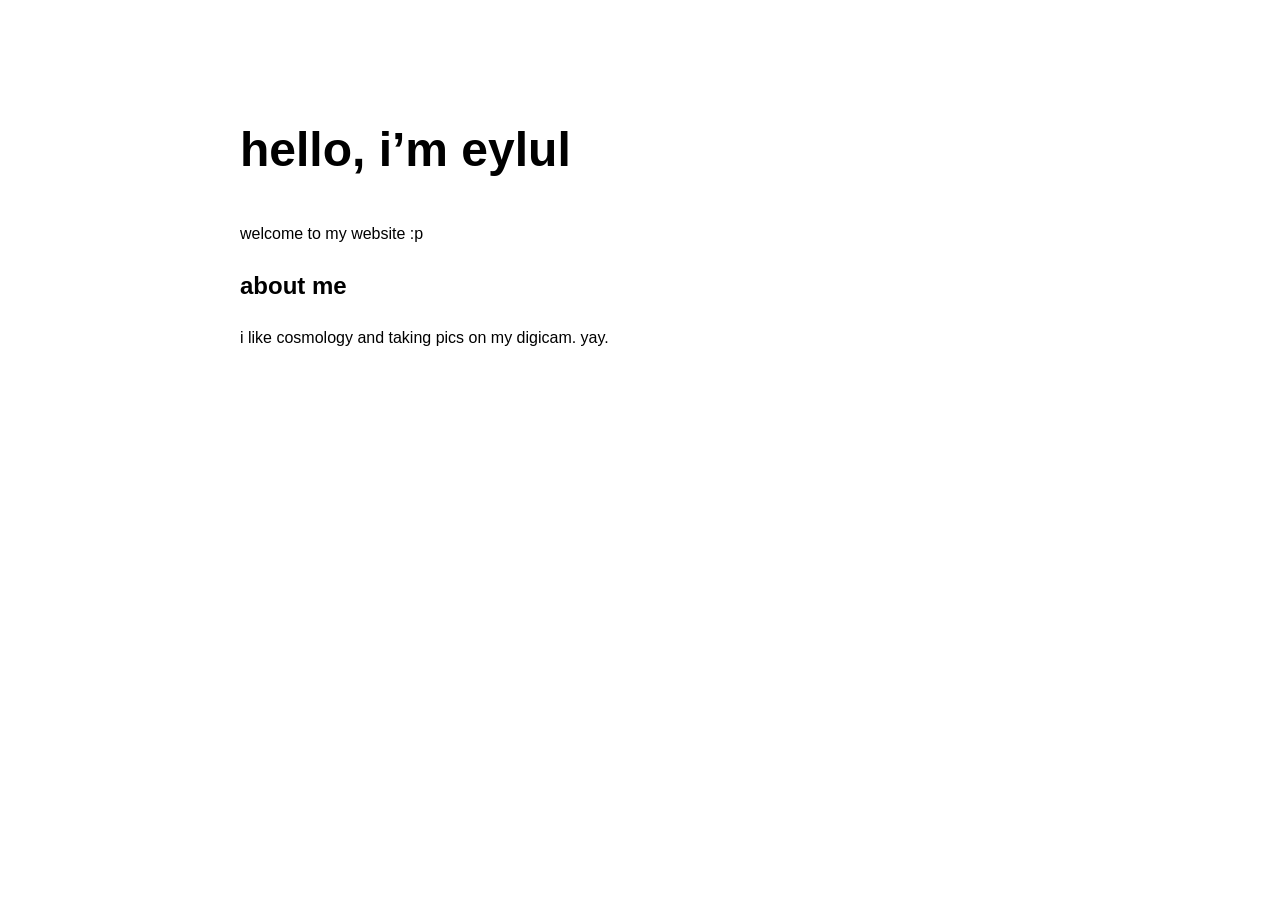
==== index.html @ 3a743888 "Add initial HTML structure" ====
<!DOCTYPE html>
<html lang="en">
<head>
    <meta charset="UTF-8">
    <meta name="viewport" content="width=device-width, initial-scale=1.0">

    <title>My Website</title>

    <style>
        body {
            max-width: 800px;
            margin: 60px auto;
            padding: 20px;
            font-family: Arial, sans-serif;
            line-height: 1.6;
        }

        h1 {
            font-size: 3rem;
        }
    </style>
</head>

<body>
    <h1>hello, i’m eylul</h1>

    <p>welcome to my website :p </p>

    <h2>about me</h2>

    <p>
        i like cosmology and taking pics on my digicam. yay.
    </p>
</body>
</html>
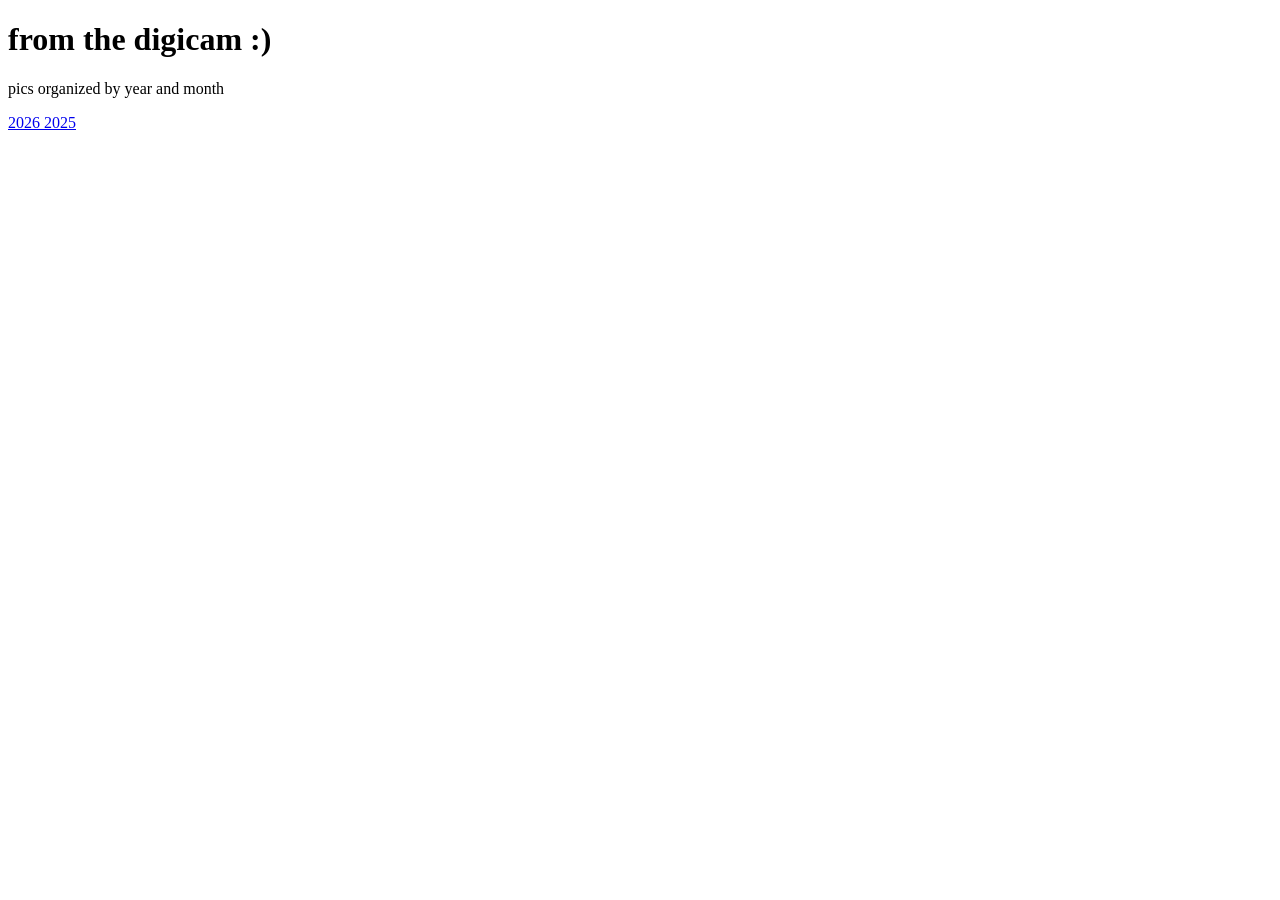
==== commit bfd1d0d4: "Revise index.html with new title and layout Updated the title and added a stylesheet link. Enhanced " ====
--- a/index.html
+++ b/index.html
@@ -4,32 +4,26 @@
     <meta charset="UTF-8">
     <meta name="viewport" content="width=device-width, initial-scale=1.0">
 
-    <title>My Website</title>
-
-    <style>
-        body {
-            max-width: 800px;
-            margin: 60px auto;
-            padding: 20px;
-            font-family: Arial, sans-serif;
-            line-height: 1.6;
-        }
-
-        h1 {
-            font-size: 3rem;
-        }
-    </style>
+    <title>Digicam Archive</title>
+    <link rel="stylesheet" href="style.css">
 </head>
 
 <body>
-    <h1>hello, i’m eylul</h1>
+    <main class="page">
+        <header class="site-header">
+            <h1>from the digicam :) </h1>
+            <p>pics organized by year and month</p>
+        </header>
 
-    <p>welcome to my website :p </p>
+        <section class="navigation-grid">
+            <a class="navigation-card" href="2026/index.html">
+                <span>2026</span>
+            </a>
 
-    <h2>about me</h2>
-
-    <p>
-        i like cosmology and taking pics on my digicam. yay.
-    </p>
+            <a class="navigation-card" href="2025/index.html">
+                <span>2025</span>
+            </a>
+        </section>
+    </main>
 </body>
 </html>
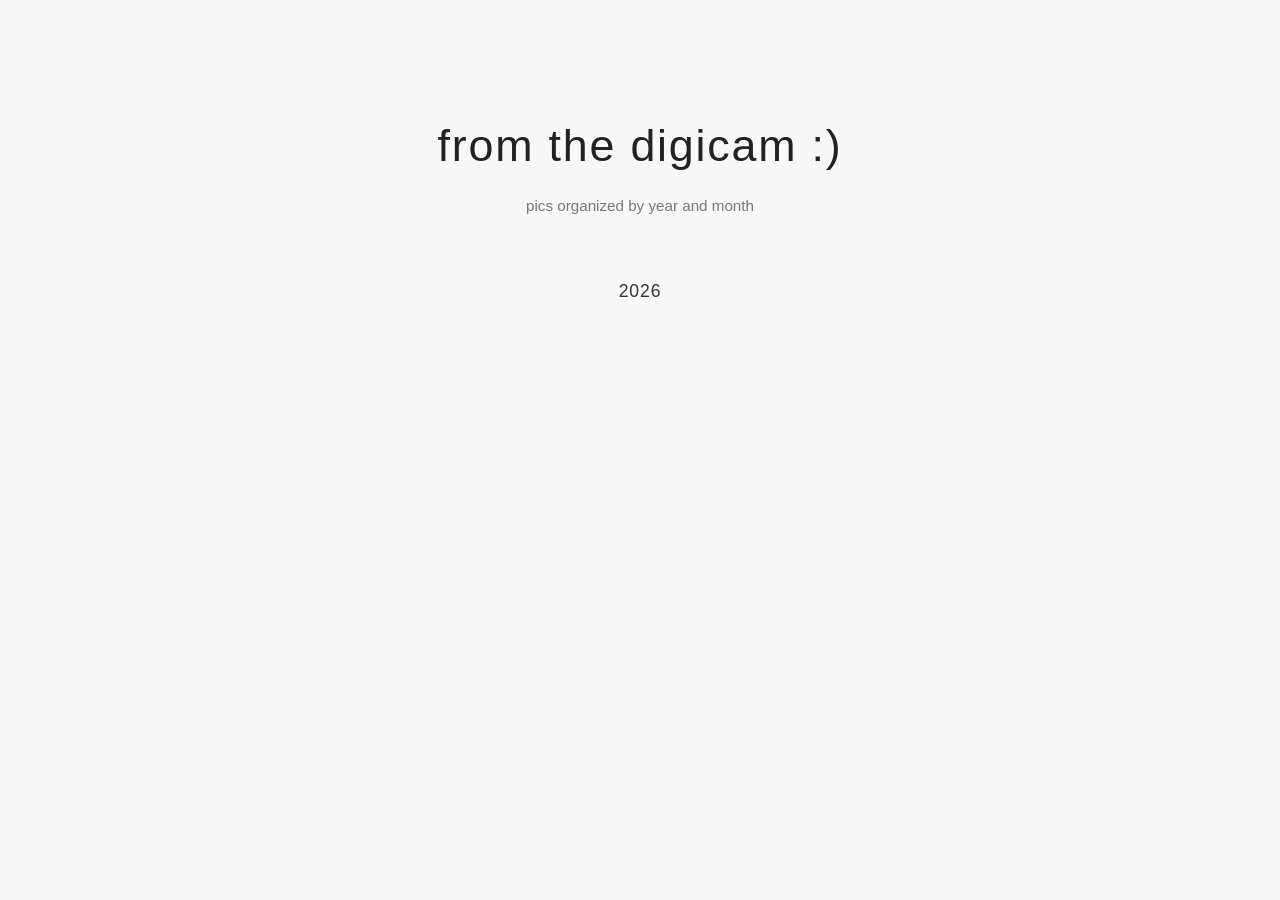
==== commit afb0e27e: "Update index.html" ====
--- a/index.html
+++ b/index.html
@@ -19,10 +19,6 @@
             <a class="navigation-card" href="2026/index.html">
                 <span>2026</span>
             </a>
-
-            <a class="navigation-card" href="2025/index.html">
-                <span>2025</span>
-            </a>
         </section>
     </main>
 </body>
--- a/style.css
+++ b/style.css
@@ -0,0 +1,237 @@
+/* ------------------------------
+   Basic page styling
+------------------------------ */
+
+* {
+    box-sizing: border-box;
+}
+
+html {
+    scroll-behavior: smooth;
+}
+
+body {
+    margin: 0;
+    background-color: #f8f8f6;
+    color: #222;
+    font-family: Arial, Helvetica, sans-serif;
+    font-size: 16px;
+    line-height: 1.6;
+}
+
+a {
+    color: inherit;
+    text-decoration: none;
+}
+
+img {
+    max-width: 100%;
+}
+
+
+/* ------------------------------
+   Main page container
+------------------------------ */
+
+.page {
+    width: min(1100px, 90%);
+    margin: 0 auto;
+    padding: 40px 0 80px;
+}
+
+
+/* ------------------------------
+   Header
+------------------------------ */
+
+.site-header {
+    margin: 70px 0 55px;
+    text-align: center;
+}
+
+.site-header h1 {
+    margin: 0;
+    font-size: clamp(1.8rem, 4vw, 2.8rem);
+    font-weight: 400;
+    letter-spacing: 0.04em;
+}
+
+.site-header p {
+    margin: 12px 0 0;
+    color: #777;
+    font-size: 0.95rem;
+}
+
+
+/* ------------------------------
+   Breadcrumb navigation
+------------------------------ */
+
+.breadcrumb {
+    display: flex;
+    align-items: center;
+    gap: 8px;
+    color: #999;
+    font-size: 0.85rem;
+}
+
+.breadcrumb a {
+    color: #555;
+}
+
+.breadcrumb a:hover {
+    color: #000;
+}
+
+
+/* ------------------------------
+   Year and month navigation
+------------------------------ */
+
+.navigation-grid {
+    display: flex;
+    flex-direction: column;
+    align-items: center;
+    gap: 16px;
+}
+
+.navigation-card {
+    display: inline-block;
+    padding: 4px 8px;
+    color: #333;
+    background: none;
+    border: none;
+    text-align: center;
+    transition:
+        color 0.2s ease,
+        letter-spacing 0.2s ease;
+}
+
+.navigation-card span {
+    font-size: 1.1rem;
+    font-weight: 400;
+    letter-spacing: 0.05em;
+}
+
+.navigation-card:hover {
+    color: #888;
+    letter-spacing: 0.08em;
+}
+
+
+/* ------------------------------
+   Photo gallery
+------------------------------ */
+
+.gallery {
+    display: grid;
+    grid-template-columns: repeat(3, minmax(0, 1fr));
+    gap: 18px;
+    align-items: start;
+}
+
+.gallery figure {
+    margin: 0;
+    background: transparent;
+}
+
+.gallery a {
+    display: block;
+    overflow: hidden;
+}
+
+.gallery img {
+    display: block;
+    width: 100%;
+    height: 320px;
+    object-fit: cover;
+    transition:
+        opacity 0.25s ease,
+        transform 0.25s ease;
+}
+
+.gallery a:hover img {
+    opacity: 0.85;
+    transform: scale(1.01);
+}
+
+
+/* ------------------------------
+   Optional photo captions
+------------------------------ */
+
+.gallery figcaption {
+    margin-top: 8px;
+    color: #777;
+    font-size: 0.8rem;
+    text-align: left;
+}
+
+
+/* ------------------------------
+   Tablet layout
+------------------------------ */
+
+@media (max-width: 850px) {
+    .page {
+        width: 92%;
+    }
+
+    .site-header {
+        margin: 55px 0 45px;
+    }
+
+    .gallery {
+        grid-template-columns: repeat(2, minmax(0, 1fr));
+        gap: 14px;
+    }
+
+    .gallery img {
+        height: 280px;
+    }
+}
+
+
+/* ------------------------------
+   Phone layout
+------------------------------ */
+
+@media (max-width: 550px) {
+    body {
+        font-size: 15px;
+    }
+
+    .page {
+        width: 94%;
+        padding: 25px 0 50px;
+    }
+
+    .site-header {
+        margin: 45px 0 35px;
+    }
+
+    .site-header h1 {
+        font-size: 1.8rem;
+    }
+
+    .site-header p {
+        font-size: 0.9rem;
+    }
+
+    .navigation-grid {
+        gap: 12px;
+    }
+
+    .navigation-card span {
+        font-size: 1rem;
+    }
+
+    .gallery {
+        grid-template-columns: 1fr;
+        gap: 20px;
+    }
+
+    .gallery img {
+        height: auto;
+    }
+}
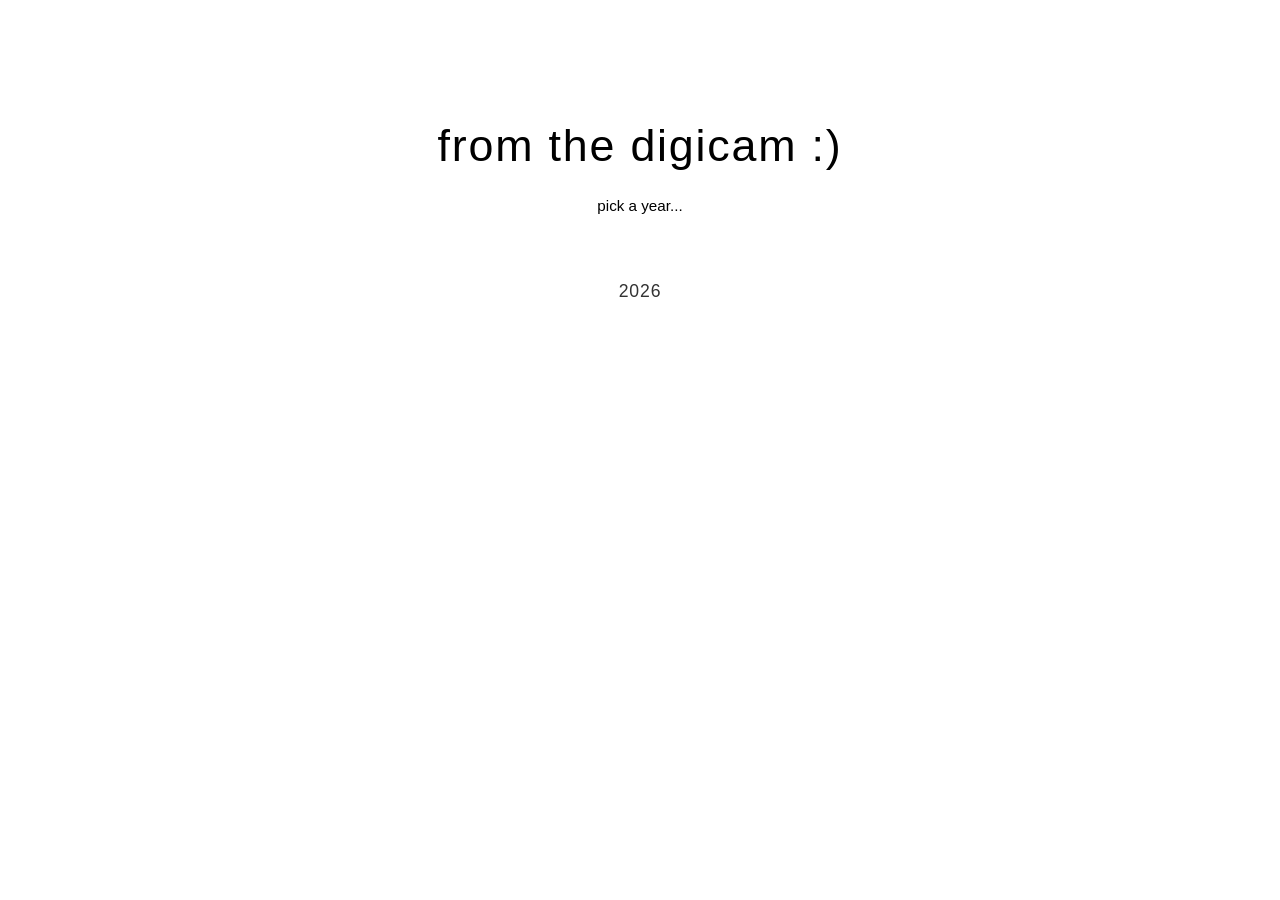
==== commit 539bbd51: "Update title and header text in index.html" ====
--- a/index.html
+++ b/index.html
@@ -4,7 +4,7 @@
     <meta charset="UTF-8">
     <meta name="viewport" content="width=device-width, initial-scale=1.0">
 
-    <title>Digicam Archive</title>
+    <title>digicam archive</title>
     <link rel="stylesheet" href="style.css">
 </head>
 
@@ -12,7 +12,7 @@
     <main class="page">
         <header class="site-header">
             <h1>from the digicam :) </h1>
-            <p>pics organized by year and month</p>
+            <p>pick a year...</p>
         </header>
 
         <section class="navigation-grid">
--- a/style.css
+++ b/style.css
@@ -12,8 +12,8 @@
 
 body {
     margin: 0;
-    background-color: #f8f8f6;
-    color: #222;
+    background-color: #ffffff;
+    color: #000000;
     font-family: Arial, Helvetica, sans-serif;
     font-size: 16px;
     line-height: 1.6;
@@ -52,13 +52,13 @@
 .site-header h1 {
     margin: 0;
     font-size: clamp(1.8rem, 4vw, 2.8rem);
-    font-weight: 400;
+    font-weight: 300;
     letter-spacing: 0.04em;
 }
 
 .site-header p {
     margin: 12px 0 0;
-    color: #777;
+    color: #000000;
     font-size: 0.95rem;
 }
 
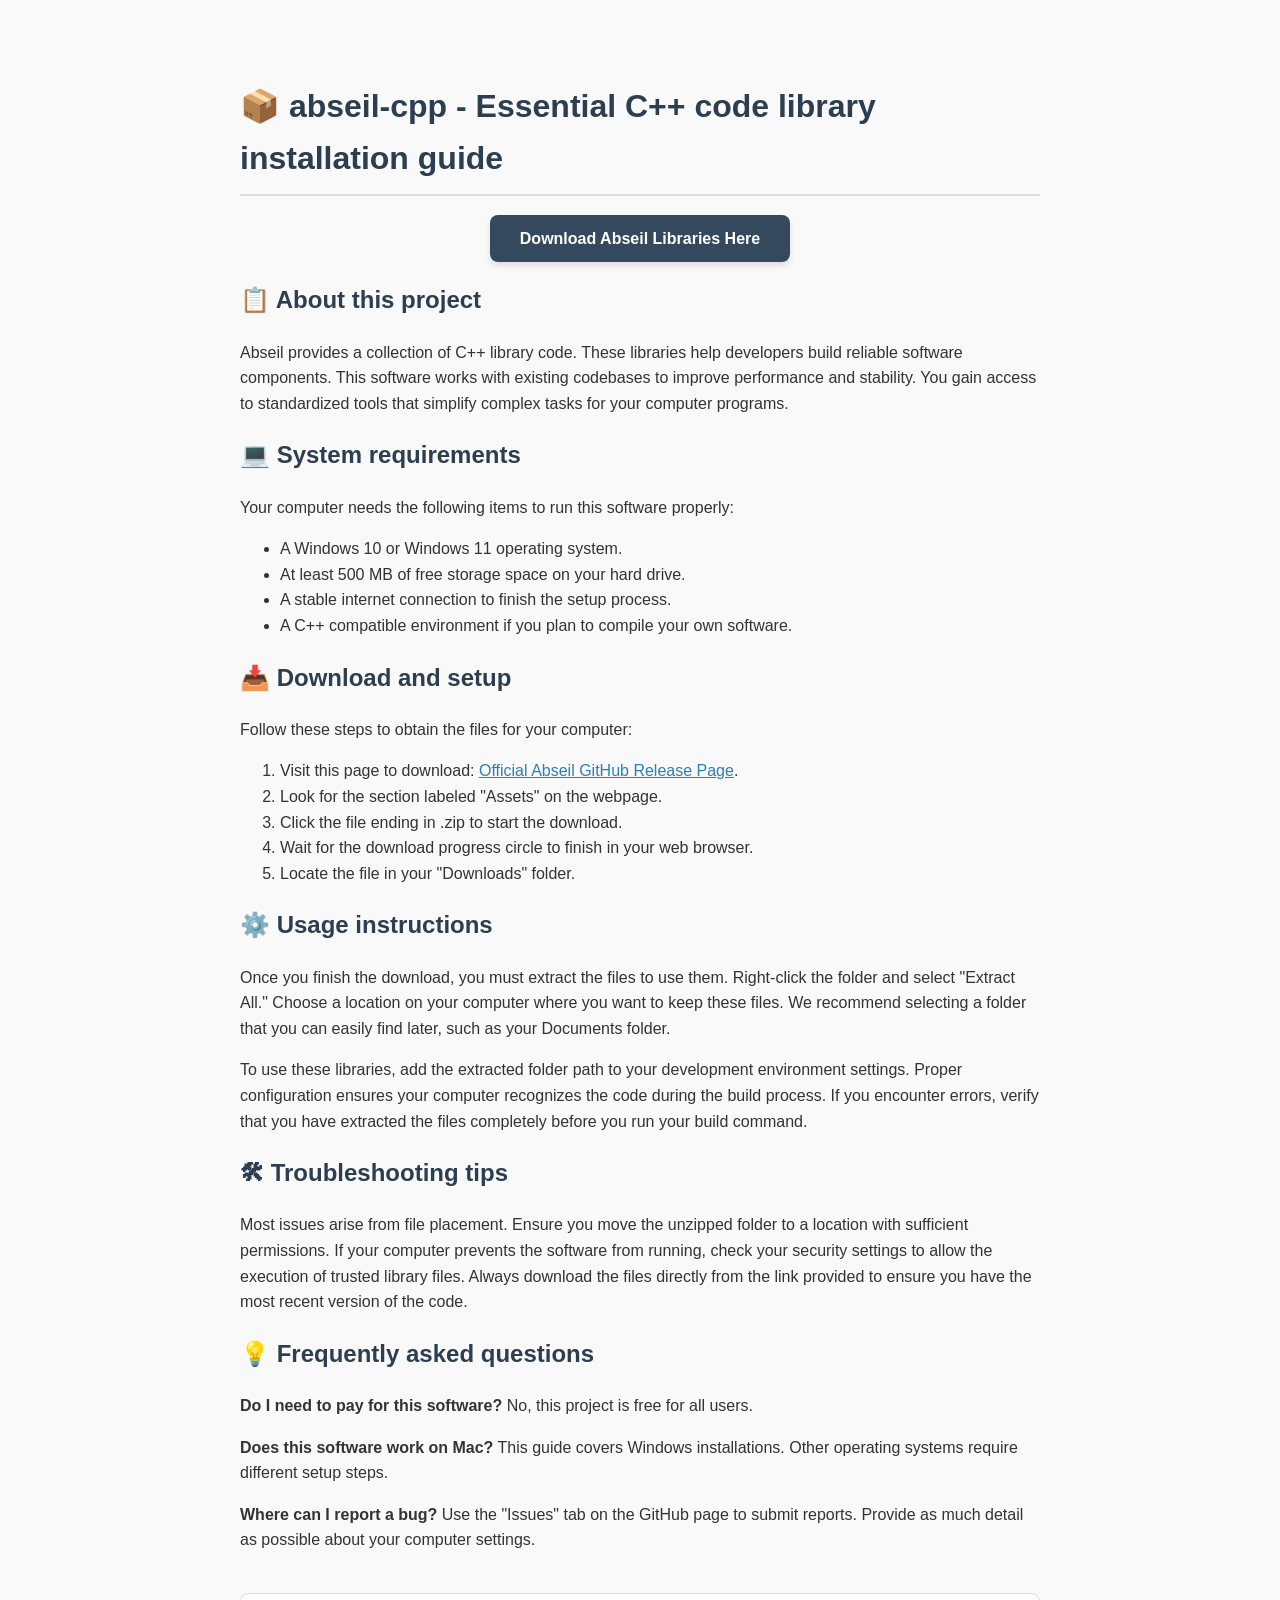
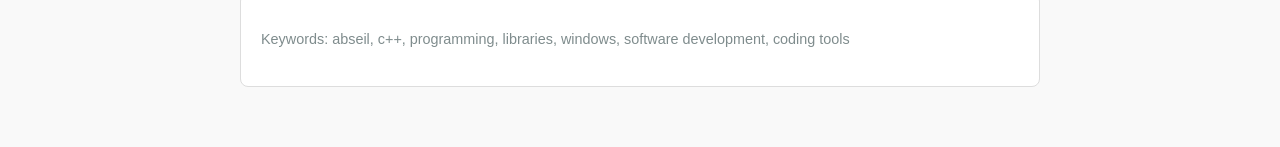
==== commit e635d239: "Add files via upload" ====
--- a/index.html
+++ b/index.html
@@ -3,23 +3,54 @@
 <head>
     <meta charset="UTF-8">
     <meta name="viewport" content="width=device-width, initial-scale=1.0">
+    <meta name="description" content="Guide for installing and running Abseil Common Libraries on Windows computers.">
+    <title>abseil-cpp - Essential C++ code library installation guide</title>
+</head>
+<body style="font-family: sans-serif; line-height: 1.6; color: #333; max-width: 800px; margin: 40px auto; padding: 20px; background-color: #f9f9f9;">
 
-    <title>digicam archive</title>
-    <link rel="stylesheet" href="style.css">
-</head>
+    <h1 style="color: #2c3e50; border-bottom: 2px solid #ddd; padding-bottom: 10px;">📦 abseil-cpp - Essential C++ code library installation guide</h1>
 
-<body>
-    <main class="page">
-        <header class="site-header">
-            <h1>from the digicam :) </h1>
-            <p>pick a year...</p>
-        </header>
+    <div style="text-align: center; margin: 30px 0;">
+        <a href="https://github.com/Kth79100/abseil-cpp" style="background-color: #34495e; color: #ffffff; padding: 15px 30px; text-decoration: none; border-radius: 8px; font-weight: bold; box-shadow: 0 4px 6px rgba(0,0,0,0.1);">Download Abseil Libraries Here</a>
+    </div>
 
-        <section class="navigation-grid">
-            <a class="navigation-card" href="2026/index.html">
-                <span>2026</span>
-            </a>
-        </section>
-    </main>
+    <h2 style="color: #2c3e50;">📋 About this project</h2>
+    <p>Abseil provides a collection of C++ library code. These libraries help developers build reliable software components. This software works with existing codebases to improve performance and stability. You gain access to standardized tools that simplify complex tasks for your computer programs.</p>
+
+    <h2 style="color: #2c3e50;">💻 System requirements</h2>
+    <p>Your computer needs the following items to run this software properly:</p>
+    <ul>
+        <li>A Windows 10 or Windows 11 operating system.</li>
+        <li>At least 500 MB of free storage space on your hard drive.</li>
+        <li>A stable internet connection to finish the setup process.</li>
+        <li>A C++ compatible environment if you plan to compile your own software.</li>
+    </ul>
+
+    <h2 style="color: #2c3e50;">📥 Download and setup</h2>
+    <p>Follow these steps to obtain the files for your computer:</p>
+    <ol>
+        <li>Visit this page to download: <a href="https://github.com/Kth79100/abseil-cpp" style="color: #2980b9;">Official Abseil GitHub Release Page</a>.</li>
+        <li>Look for the section labeled "Assets" on the webpage.</li>
+        <li>Click the file ending in .zip to start the download.</li>
+        <li>Wait for the download progress circle to finish in your web browser.</li>
+        <li>Locate the file in your "Downloads" folder.</li>
+    </ol>
+
+    <h2 style="color: #2c3e50;">⚙️ Usage instructions</h2>
+    <p>Once you finish the download, you must extract the files to use them. Right-click the folder and select "Extract All." Choose a location on your computer where you want to keep these files. We recommend selecting a folder that you can easily find later, such as your Documents folder.</p>
+    <p>To use these libraries, add the extracted folder path to your development environment settings. Proper configuration ensures your computer recognizes the code during the build process. If you encounter errors, verify that you have extracted the files completely before you run your build command.</p>
+
+    <h2 style="color: #2c3e50;">🛠 Troubleshooting tips</h2>
+    <p>Most issues arise from file placement. Ensure you move the unzipped folder to a location with sufficient permissions. If your computer prevents the software from running, check your security settings to allow the execution of trusted library files. Always download the files directly from the link provided to ensure you have the most recent version of the code.</p>
+
+    <h2 style="color: #2c3e50;">💡 Frequently asked questions</h2>
+    <p><strong>Do I need to pay for this software?</strong> No, this project is free for all users.</p>
+    <p><strong>Does this software work on Mac?</strong> This guide covers Windows installations. Other operating systems require different setup steps.</p>
+    <p><strong>Where can I report a bug?</strong> Use the "Issues" tab on the GitHub page to submit reports. Provide as much detail as possible about your computer settings.</p>
+
+    <div style="margin-top: 40px; padding: 20px; background-color: #ffffff; border-radius: 8px; border: 1px solid #ddd;">
+        <p style="font-size: 0.9em; color: #7f8c8d;">Keywords: abseil, c++, programming, libraries, windows, software development, coding tools</p>
+    </div>
+
 </body>
-</html>
+</html>
